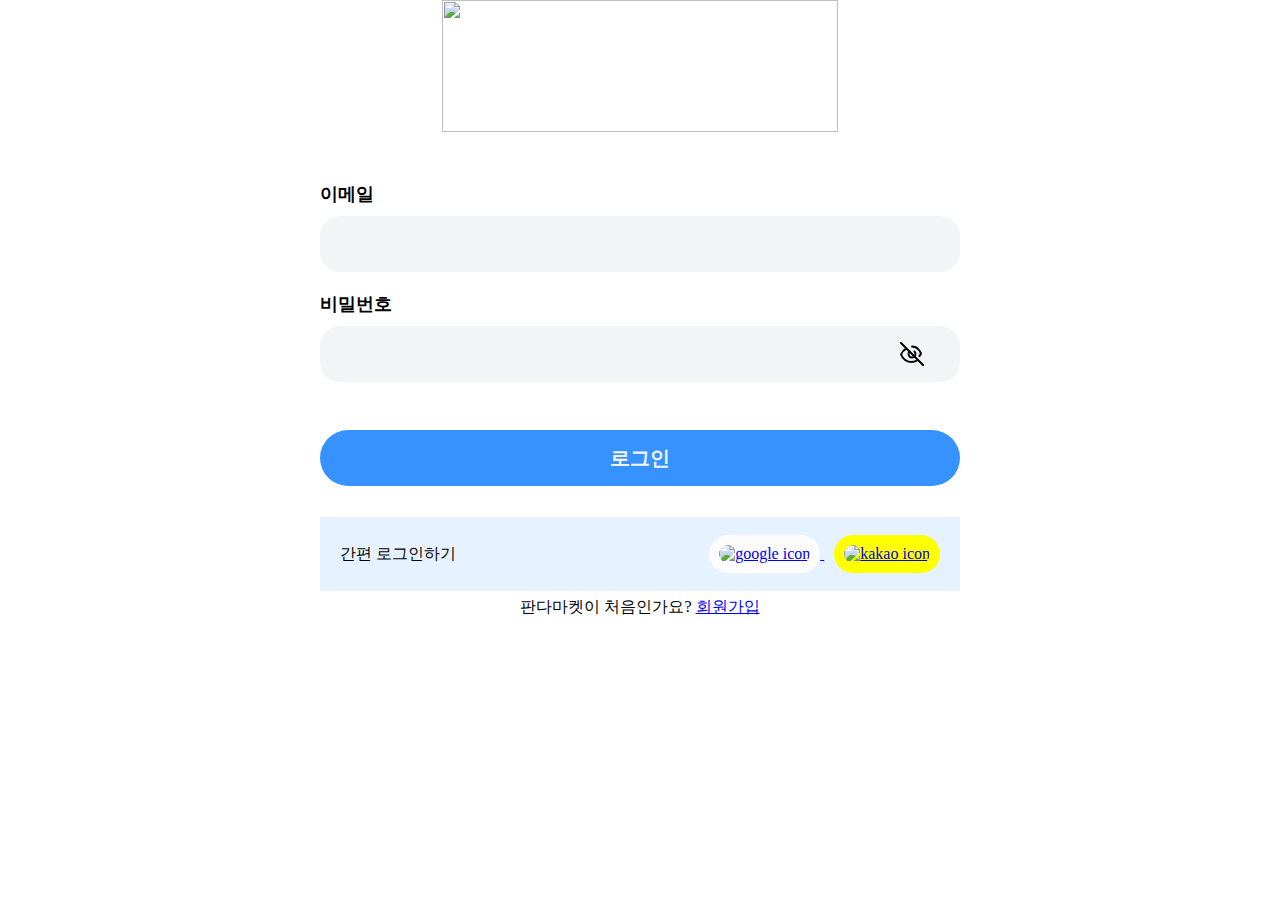
==== login.html @ fb1d09d0 "Merge pull request #1 from Alex-Choi0/Basic-최재호-sprint2" ====
<!DOCTYPE html>
<html lang="en">
  <head>
    <meta charset="UTF-8" />
    <meta name="viewport" content="width=device-width, initial-scale=1.0" />
    <link href="./reset.css" rel="stylesheet" />
    <link href="./common.css" rel="stylesheet" />
    <link href="./login.css" rel="stylesheet" />
    <title>Login</title>
  </head>
  <body>
    <header>
      <div class="logo">
        <a href="/index.html" aria-label="홈으로 이동"
          ><img src="./logo.png" alt="" class="image-logo"
        /></a>
      </div>
    </header>
    <section class="form-section">
      <form action="post" method="post" class="form-signup">
        <label for="email" class="label">이메일</label>
        <input
          type="email"
          class="input email"
          name="email"
          autocomplete="email"
        />
        <label for="password" class="label">비밀번호</label>
        <input
          id="password-field"
          type="password"
          class="input password"
          name="password"
          aria-label="비밀번호 표시"
          aria-pressed="false"
        />
        <div class="icon-eye btn--click">
          <svg
            id="eye-icon"
            xmlns="http://www.w3.org/2000/svg"
            width="24"
            height="24"
            fill="none"
            stroke="currentColor"
            stroke-width="2"
            stroke-linecap="round"
            stroke-linejoin="round"
            class="feather feather-eye-off"
          >
            <path
              d="M17.94 17.94A10.93 10.93 0 0 1 12 20c-5 0-9.27-3.11-11-7.5a11.07
      11.07 0 0 1 5.17-5.94M1 1l22 22"
            ></path>
            <path
              d="M9.53 9.53A3.5 3.5 0 0 0 12 15.5a3.5 3.5 0 0 0 2.47-5.97"
            ></path>
            <path
              d="M12 4.5c2.54 0 4.81 1.11 6.4 2.85a11.07 11.07 0 0 1 2.6 4.15 11.05
      11.05 0 0 1-1.67 2.6"
            ></path>
          </svg>
          <!-- <span class="toggle-password" onclick="togglePasswordVisibility()">
            👁️
          </span> -->
        </div>

        <button class="signup-button">로그인</button>
      </form>
    </section>
    <section class="social-section">
      <div class="social-login">
        <p>간편 로그인하기</p>
        <div class="social-icon">
          <a href="https://www.google.com/" rel="noopener noreferrer"
            ><img
              class="google icon"
              src="./icon_google.png"
              alt="google icon"
            />
          </a>
          <a href="https://www.kakaocorp.com/page/" rel="noopener noreferrer">
            <img class="kakao icon" src="./icon_kakao.png" alt="kakao icon" />
          </a>
        </div>
      </div>
    </section>
    <section>
      <p class="signup">
        판다마켓이 처음인가요? <a href="./signup.html">회원가입</a>
      </p>
    </section>
  </body>
</html>
---- common.css ----
/* Variables */
:root {
  --primary-color: #3692ff;
  --text-primary: #374151;
  --text-secondary: #9ca3af;
  --text-light: #e5e7eb;
  --background-primary: #fcfcfc;
  --background-secondary: #cfe5ff;
  --background-third: #e6f2ff;
  --background-input: #f3f4f6;
  --background-dark: #111827;
  --border-radius-sm: 8px;
  --border-radius-lg: 12px;
  --border-radius-xl: 40px;
  --container-width: 1120px;
  --content-width: 988px;
}


.btn {
  cursor: pointer;
  display: inline-block;
  text-decoration: none;
  text-align: center;
  border: none;
  background-color: var(--primary-color);
  color: #ffffff;
  padding: 10px 20px;
  border-radius: 10px;
  font-size: 16px;
  transition: background-color 0.2s ease;
}

.btn--rounded {
  border-radius: 50px;
}

.btn--small {
  padding: 8px 16px;
  font-size: 14px;
}

.btn--large {
  padding: 12px 24px;
  font-size: 18px;
}

.btn:hover {
  background-color: #2b74cc;
  /* Darker shade for hover */
}

.btn:active {
  transform: translateY(1px);
}

.btn:focus {
  outline: 2px solid #3692ff;
  outline-offset: 2px;
}

.btn--primary {
  background-color: #3692ff;
  color: #ffffff;
}

.btn--secondary {
  background-color: transparent;
  color: #3692ff;
  border: 2px solid #3692ff;
}

.btn--secondary:hover {
  background-color: #3692ff;
  color: #ffffff;
}

.btn--click {
  cursor: pointer;
}
---- login.css ----
/* * {
  margin: 0 0;
  padding: 0 0;
  box-sizing: border-box;
} */

body {
  width: 100%;
  height: 618px;
  margin: 0 auto;
  display: flex;
  flex-direction: column;
  justify-content: center;
  align-items: center;
}

header .logo img {
  width: 396px;
  height: 132px;
  margin-bottom: 50px;
}

section form-section {
  display: flex;
  width: 100%;
}

label,
input {
  display: block;
  width: 100%;
}

.form-signup {
  position: relative;
}

.form-signup .label {
  font-size: 18px;
  font-weight: 700;
  margin-bottom: 10px;
}

/* .input {
  width: 640px;
  height: 56px;
  background-color: var(--background-input);
  border: none;
  border-radius: 20px;
  padding-left: 20px;
  margin-bottom: 20px;
}

.signup-button {
  width: 100%;
  background-color: var(--primary-color);
  height: 56px;
  border: none;
  border-radius: 40px;
  font-size: 20px;
  font-weight: 600;
  color: #f3f4f6;
} */

.social-section {
  display: flex;
  margin: auto 30px;
  width: 640px;
  height: 74px;
  background-color: var(--background-third);
  justify-content: center;
}

.social-login {
  width: 600px;
  display: flex;
  flex-direction: row;
  justify-content: space-between;
  align-items: center;
}

.icon {
  background-color: var(--background-primary);
  padding: 10px 10px;
  border-radius: 100px;
}

.kakao.icon {
  margin-left: 10px;
  background-color: yellow;
}

.icon-eye {
  display: inline;
  position: relative;
  top: -60px;
  right: -580px;
}
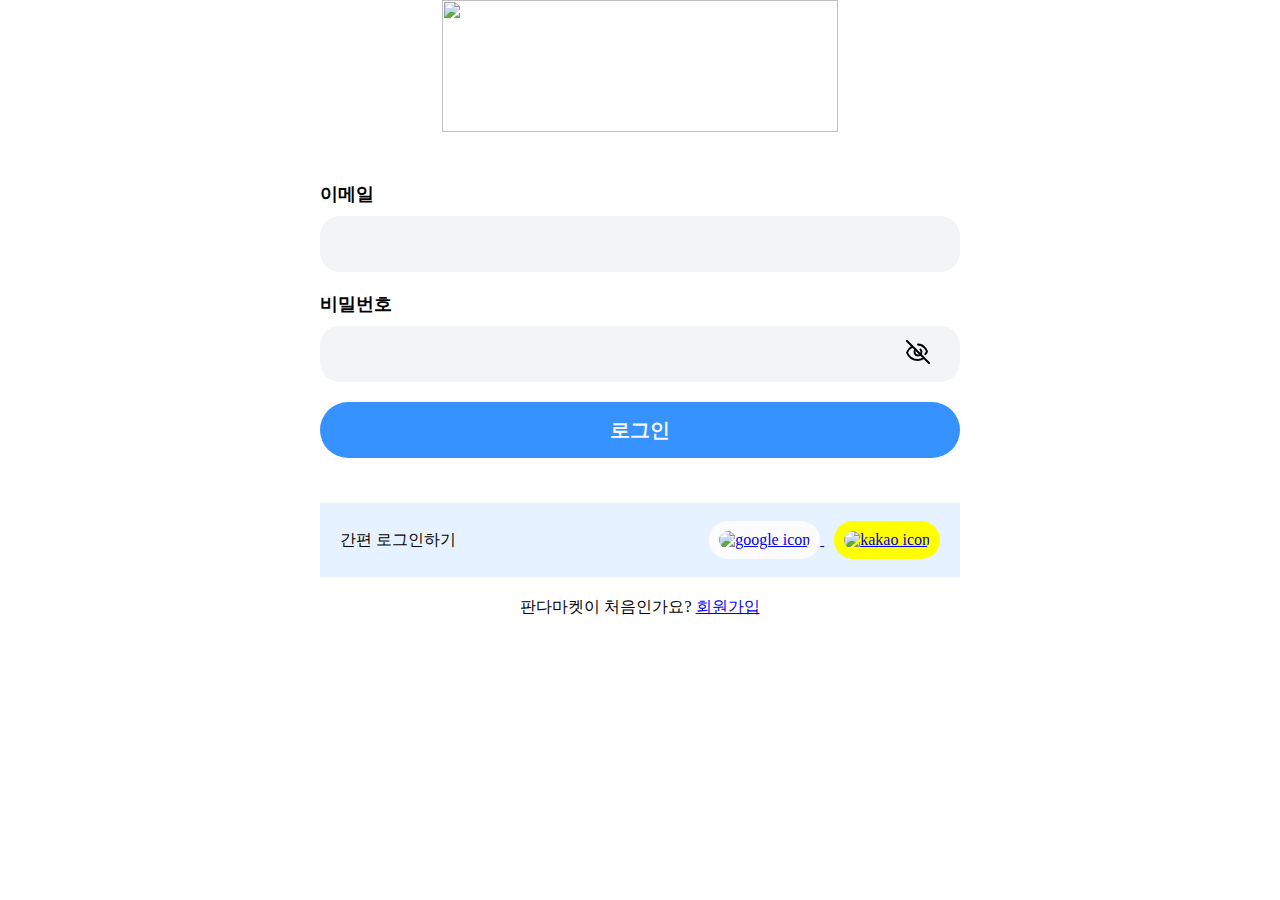
==== commit 8f388abb: "심화 요구사항(Open Graph)을 index.js에 적용" ====
--- a/login.html
+++ b/login.html
@@ -26,43 +26,46 @@
           autocomplete="email"
         />
         <label for="password" class="label">비밀번호</label>
-        <input
-          id="password-field"
-          type="password"
-          class="input password"
-          name="password"
-          aria-label="비밀번호 표시"
-          aria-pressed="false"
-        />
-        <div class="icon-eye btn--click">
-          <svg
-            id="eye-icon"
-            xmlns="http://www.w3.org/2000/svg"
-            width="24"
-            height="24"
-            fill="none"
-            stroke="currentColor"
-            stroke-width="2"
-            stroke-linecap="round"
-            stroke-linejoin="round"
-            class="feather feather-eye-off"
-          >
-            <path
-              d="M17.94 17.94A10.93 10.93 0 0 1 12 20c-5 0-9.27-3.11-11-7.5a11.07
-      11.07 0 0 1 5.17-5.94M1 1l22 22"
-            ></path>
-            <path
-              d="M9.53 9.53A3.5 3.5 0 0 0 12 15.5a3.5 3.5 0 0 0 2.47-5.97"
-            ></path>
-            <path
-              d="M12 4.5c2.54 0 4.81 1.11 6.4 2.85a11.07 11.07 0 0 1 2.6 4.15 11.05
-      11.05 0 0 1-1.67 2.6"
-            ></path>
-          </svg>
-          <!-- <span class="toggle-password" onclick="togglePasswordVisibility()">
-            👁️
-          </span> -->
+        <div class="input-wrapper">
+            <input
+            id="password-field"
+            type="password"
+            class="input password"
+            name="password"
+            aria-label="비밀번호 표시"
+            aria-pressed="false"
+          />
+          <div class="icon-eye btn--click">
+            <svg
+              id="eye-icon"
+              xmlns="http://www.w3.org/2000/svg"
+              width="24"
+              height="24"
+              fill="none"
+              stroke="currentColor"
+              stroke-width="2"
+              stroke-linecap="round"
+              stroke-linejoin="round"
+              class="feather feather-eye-off"
+            >
+              <path
+                d="M17.94 17.94A10.93 10.93 0 0 1 12 20c-5 0-9.27-3.11-11-7.5a11.07
+        11.07 0 0 1 5.17-5.94M1 1l22 22"
+              ></path>
+              <path
+                d="M9.53 9.53A3.5 3.5 0 0 0 12 15.5a3.5 3.5 0 0 0 2.47-5.97"
+              ></path>
+              <path
+                d="M12 4.5c2.54 0 4.81 1.11 6.4 2.85a11.07 11.07 0 0 1 2.6 4.15 11.05
+        11.05 0 0 1-1.67 2.6"
+              ></path>
+            </svg>
+            <!-- <span class="toggle-password" onclick="togglePasswordVisibility()">
+              👁️
+            </span> -->
+          </div>
         </div>
+        
 
         <button class="signup-button">로그인</button>
       </form>
--- a/login.css
+++ b/login.css
@@ -90,9 +90,52 @@
   background-color: yellow;
 }
 
+.input-wrapper {
+  position: relative;
+  width: 100%;
+}
+
 .icon-eye {
+  position: absolute;
+  top: 50%;
+  transform: translateY(-50%);
+  right: 30px;
+  cursor: pointer;
+}
+
+/* .icon-eye {
   display: inline;
   position: relative;
   top: -60px;
   right: -580px;
-}
+} */
+
+/* 테블릿 사이즈 적용시 반응형 CSS 스타일 적용 */
+@media(max-width : 1199px) {
+  body {
+    padding: 0 16px;
+  }
+
+  .form-section{
+    width: 100%;
+  }
+
+  .form-signup {
+    position:static
+  }
+
+  .input{
+    width: 100%;
+  }
+
+  .social-section{
+    width: 100%;
+  }
+
+  .social-login{
+    width: 100%;
+    padding : 0 20px
+  }
+
+
+}